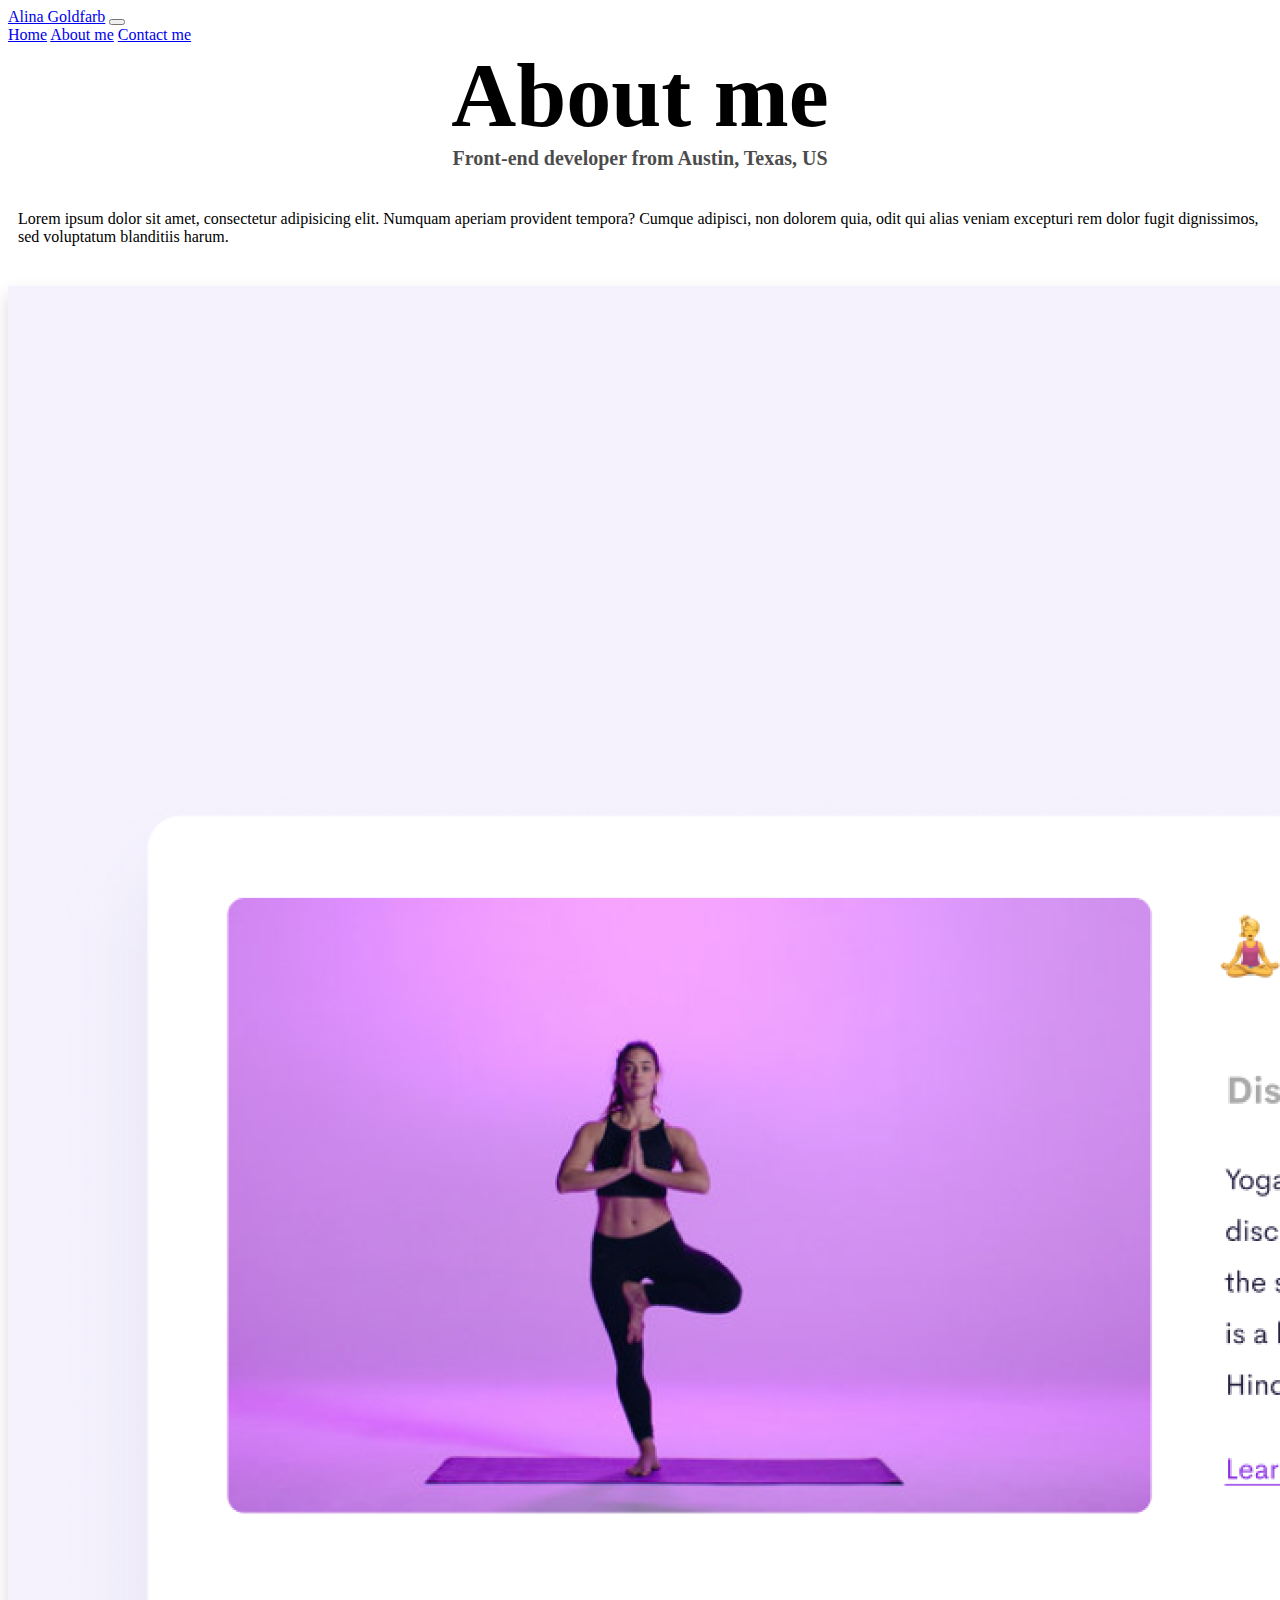
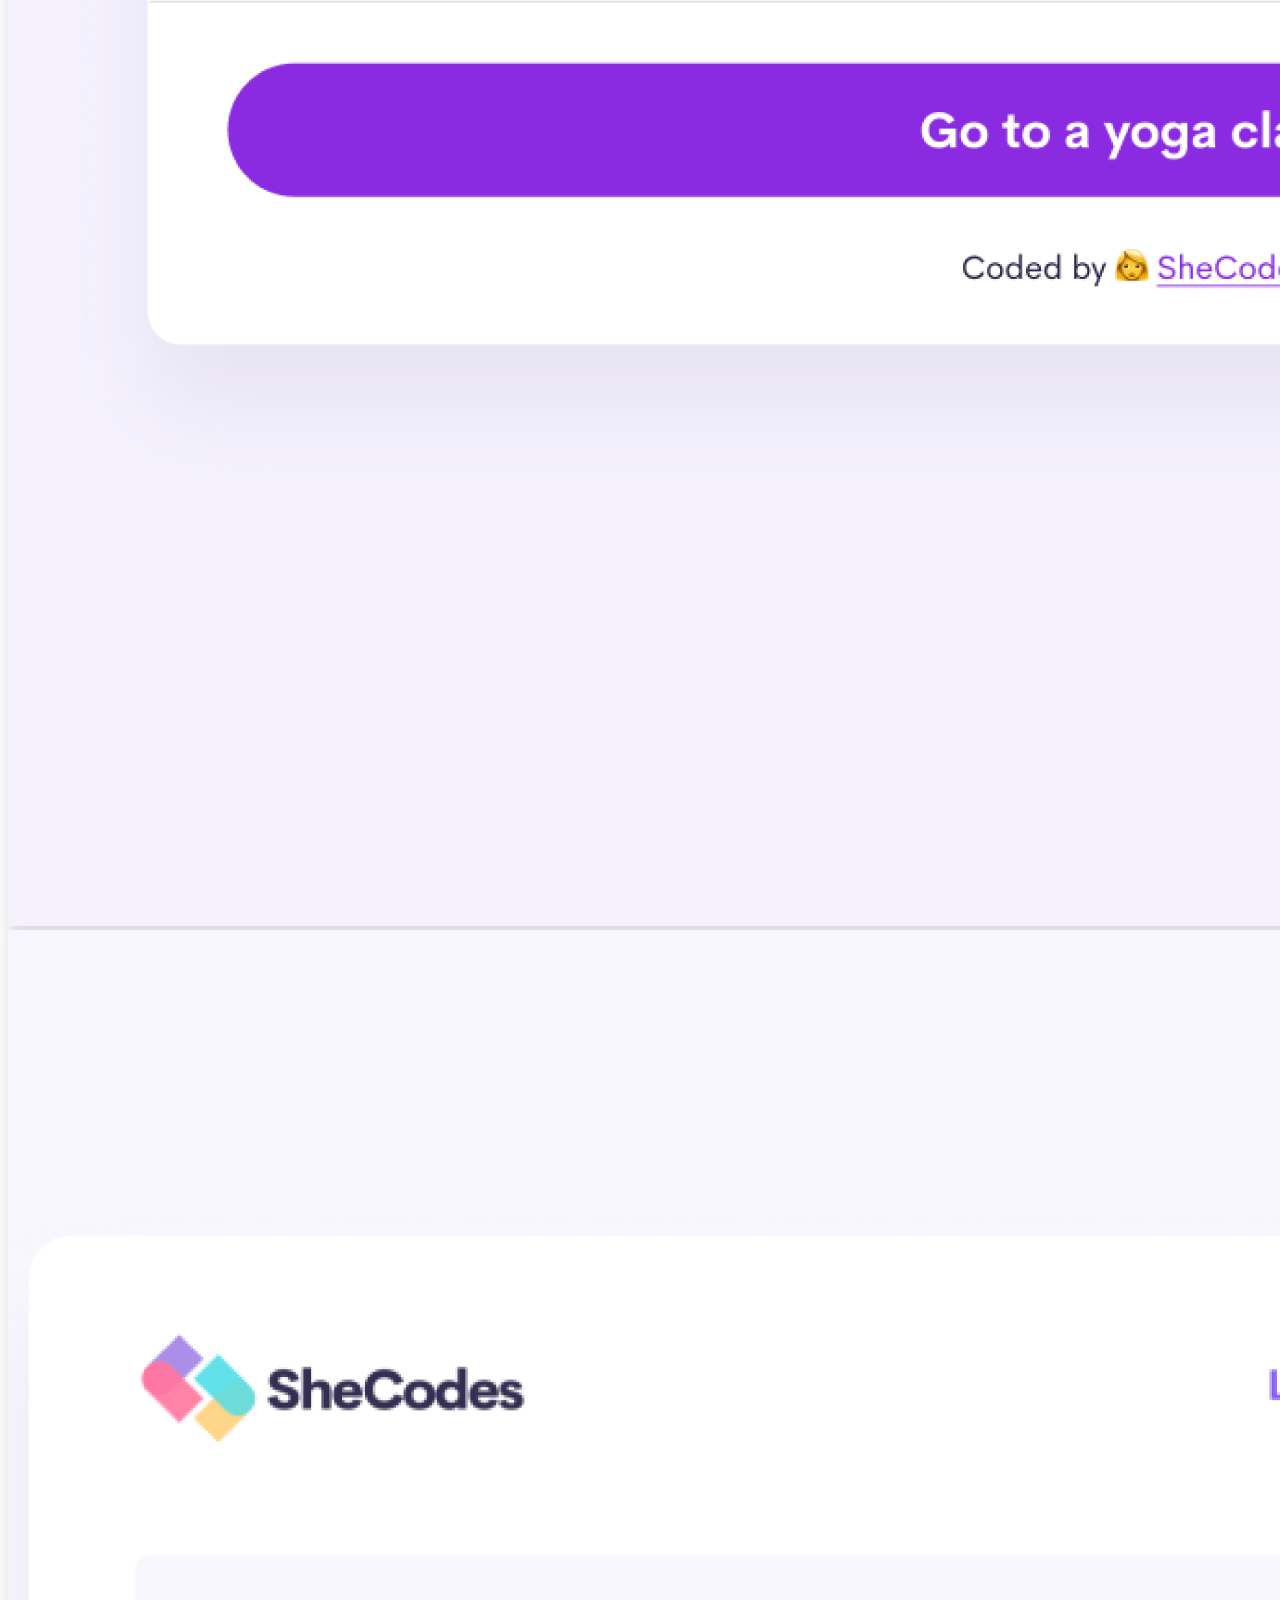
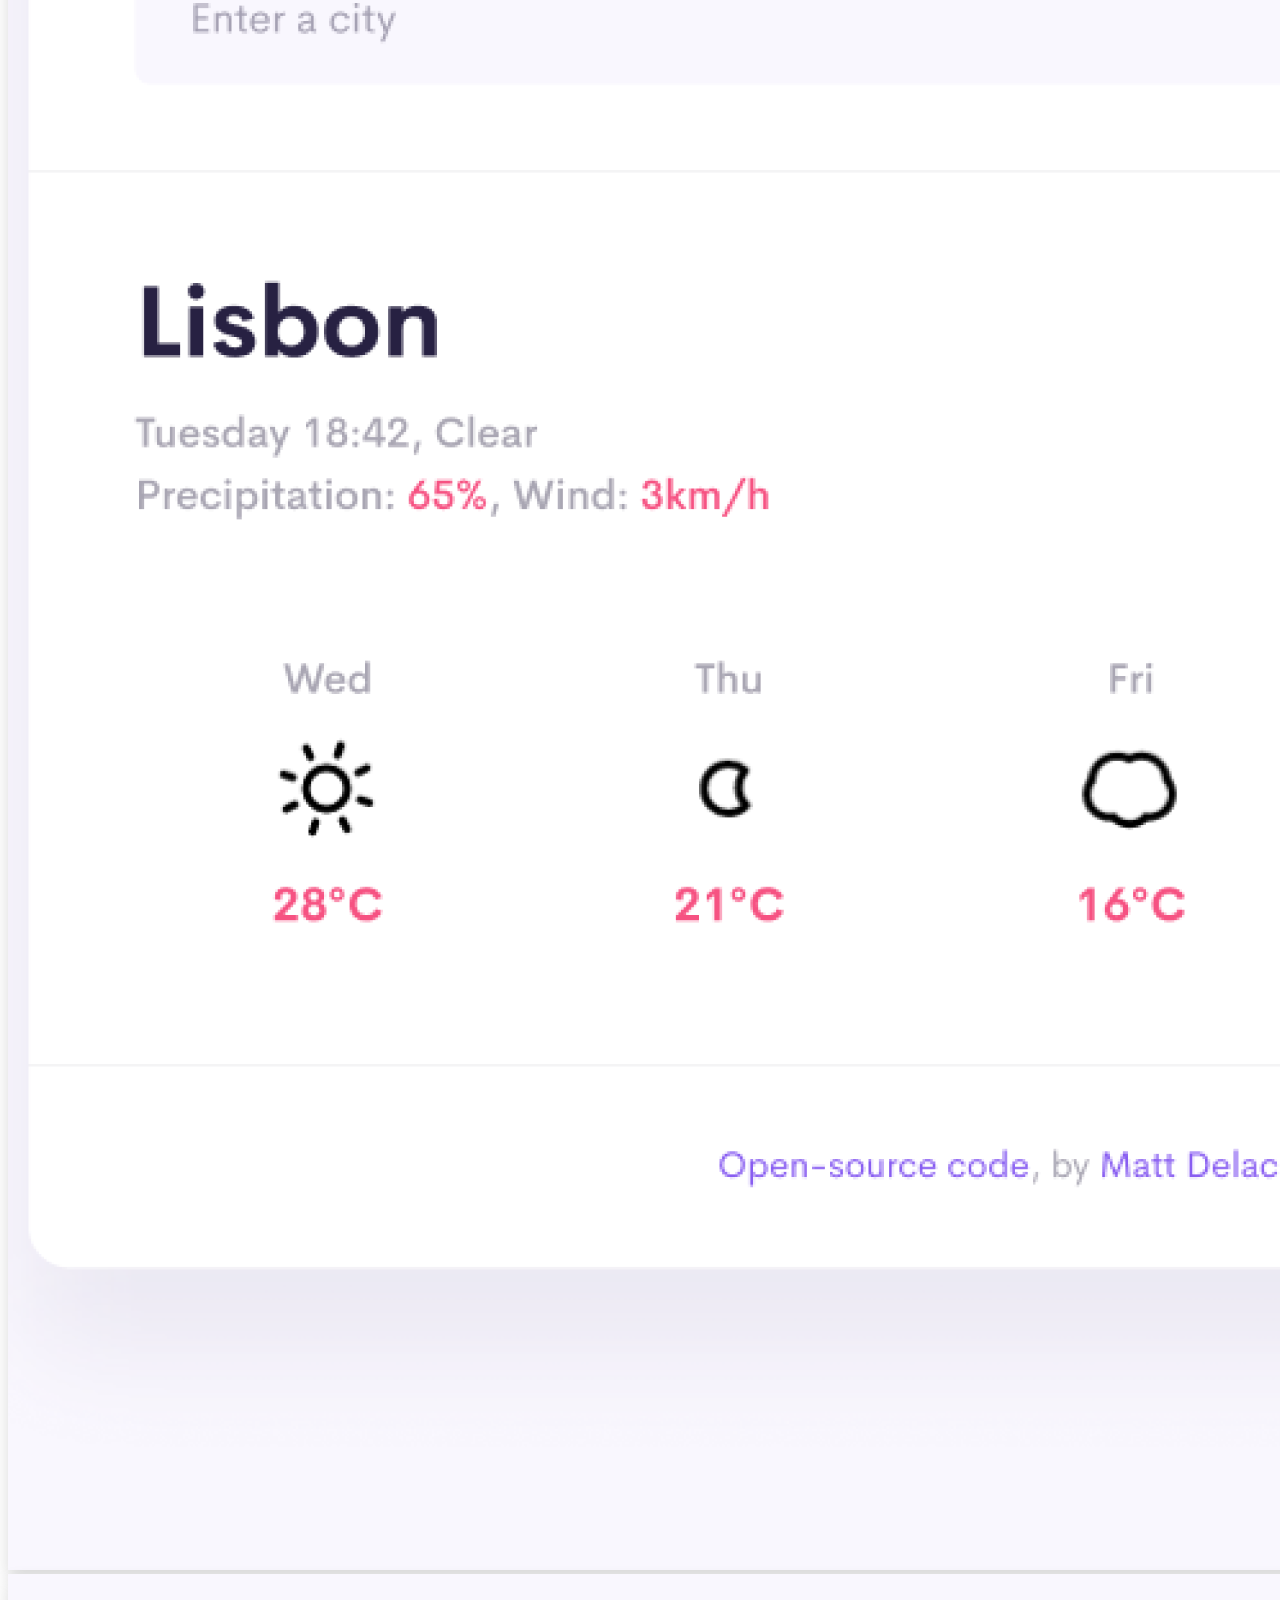
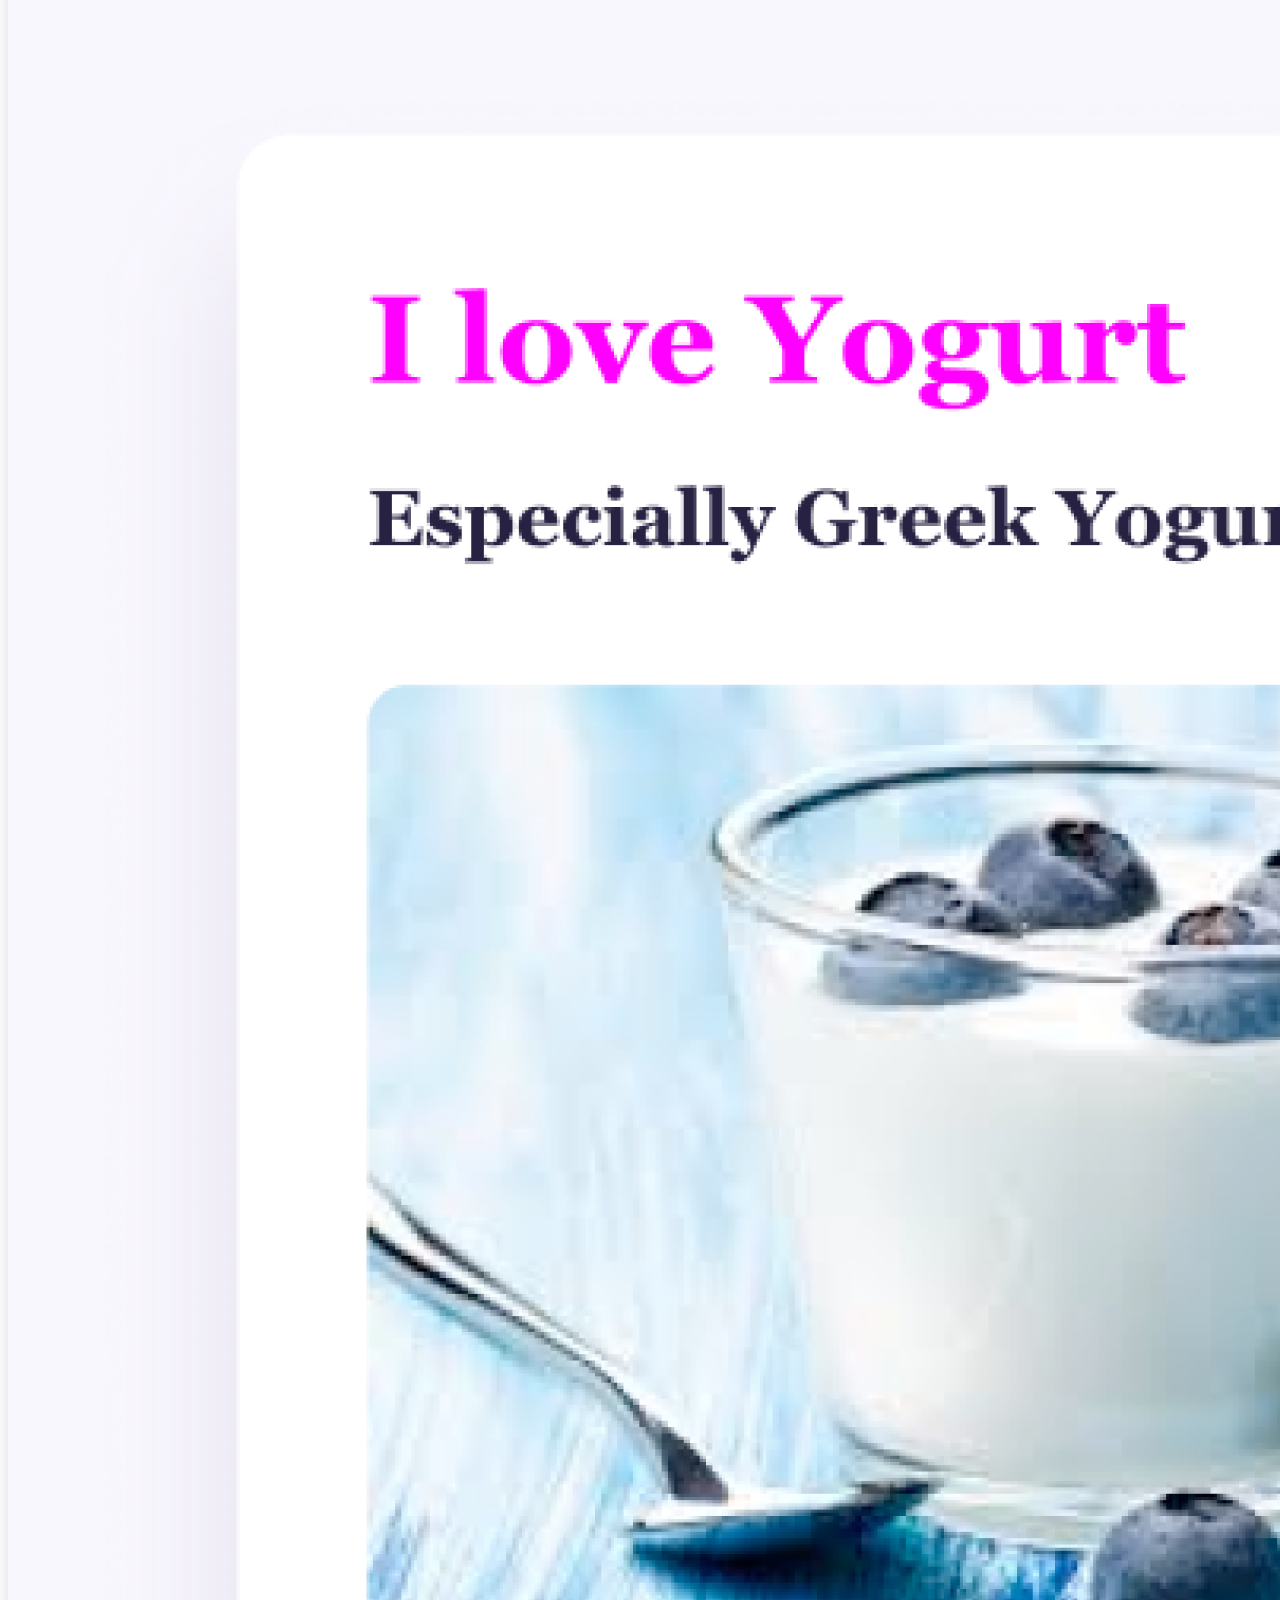
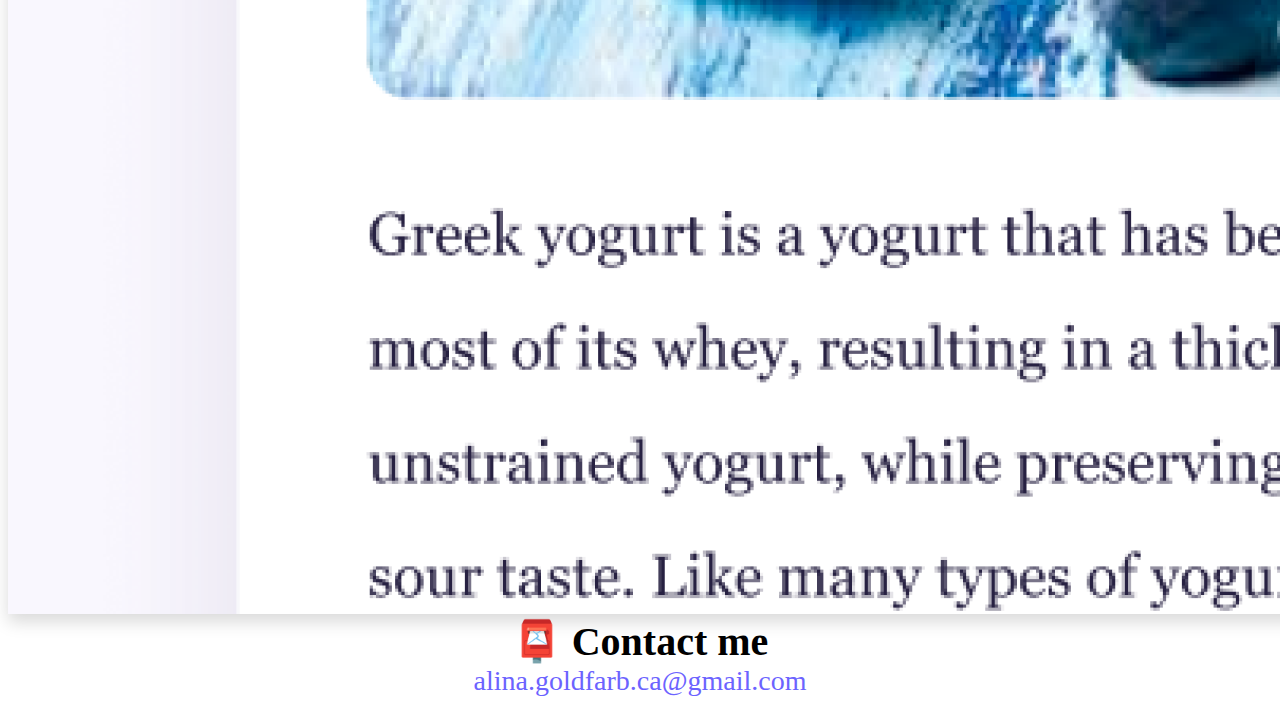
==== about.html @ 52c7f0be "Add files via upload" ====
<!DOCTYPE html>
<html lang="en">
  <head>
    <meta charset="UTF-8" />
    <meta http-equiv="X-UA-Compatible" content="IE=edge" />
    <meta name="viewport" content="width=device-width, initial-scale=1.0" />
    <link rel="stylesheet" href="style.css" />
    <link
      href="https://cdn.jsdelivr.net/npm/bootstrap@5.1.3/dist/css/bootstrap.min.css"
      rel="stylesheet"
      integrity="sha384-1BmE4kWBq78iYhFldvKuhfTAU6auU8tT94WrHftjDbrCEXSU1oBoqyl2QvZ6jIW3"
      crossorigin="anonymous"
    />
    <title>About Alina Goldfarb</title>
  </head>
  <body>
    <nav class="navbar navbar-expand-lg navbar-light bg-light">
      <div class="container-fluid">
        <a class="navbar-brand ps-4" href="index.html">Alina Goldfarb</a>
        <button
          class="navbar-toggler"
          type="button"
          data-bs-toggle="collapse"
          data-bs-target="#navbarNavAltMarkup"
          aria-controls="navbarNavAltMarkup"
          aria-expanded="false"
          aria-label="Toggle navigation"
        >
          <span class="navbar-toggler-icon"></span>
        </button>
        <div class="collapse navbar-collapse" id="navbarNavAltMarkup">
          <div class="navbar-nav">
            <a class="nav-link active" aria-current="page" href="index.html"
              >Home</a
            >
            <a class="nav-link" href="about.html">About me</a>
            <a class="nav-link" href="about.html#contact">Contact me</a>
          </div>
        </div>
      </div>
    </nav>
    <h1 class="name mt-5">About me</h1>
    <h3 class="description">Front-end developer from Austin, Texas, US</h3>
    <div class="about-paragraphs">
      <p class="text-center m-0 fs-5">
        Lorem ipsum dolor sit amet, consectetur adipisicing elit. Numquam
        aperiam provident tempora? Cumque adipisci, non dolorem quia, odit qui
        alias veniam excepturi rem dolor fugit dignissimos, sed voluptatum
        blanditiis harum.
      </p>
    </div>
    <div class="container">
      <div class="mt-5 row">
        <div class="col-4">
          <img src="images/yoga.png" class="p-2 shadow img-fluid rounded" />
        </div>
        <div class="col-4">
          <img src="images/weather.png" class="p-2 shadow img-fluid rounded" />
        </div>
        <div class="col-4">
          <img src="images/yogurt.png" class="p-2 shadow img-fluid rounded" />
        </div>
      </div>
    </div>

    <div id="contact">
      <h2 class="contactme mt-5">📮 Contact me</h2>
      <a href="mailto:alina.goldfarb.ca@gmail.com" class="email-link">
        alina.goldfarb.ca@gmail.com
      </a>
    </div>
  </body>
</html>
---- style.css ----
:root {
  --primary-color: #6c63ff;
  --secondary-color: #f5f2fe;
  --box-shadow: 0 5px 10px rgba(0, 0, 0, 0.3);
}

h1,
h2,
h3 {
  text-align: center;
  margin: 0;
}

.name {
  font-size: 90px;
}

.greeting {
  font-size: 44px;
}

.description {
  font-size: 20px;
  opacity: 0.7;
}

.main-par {
  background: var(--secondary-color);
  padding: 20px;
  border-radius: 4px;
  font-size: 18px;
  line-height: 1.5;
  text-align: center;
}

.navigation-links {
  display: flex;
  margin-top: 40px;
  justify-content: center;
}

.navigation-links a {
  margin: 20px;
  border-radius: 4px;
  padding: 20px 15px;
  text-decoration: none;
  text-transform: capitalize;
}

.contact-link,
.btn-launch {
  background: var(--primary-color);
  box-shadow: var(--box-shadow);
  color: white;
}

.about-link {
  color: var(--primary-color);
  border: 1px solid var(--primary-color);
}

.homepage-link {
  color: var(--primary-color);
  text-align: center;
  display: block;
}

.about-paragraphs {
  display: flex;
  margin: 30px 0;
}

.about-paragraphs p {
  margin: 10px;
}

.email-link {
  display: flex;
  justify-content: center;
  color: var(--primary-color);
  font-size: 28px;
  text-decoration: none;
}

.email-link:hover {
  text-decoration: underline;
}

.contactme {
  font-size: 40px;
}

.shadow {
  box-shadow: 0 0.5rem 1rem rgba(0, 0, 0, 0.15) !important;
}
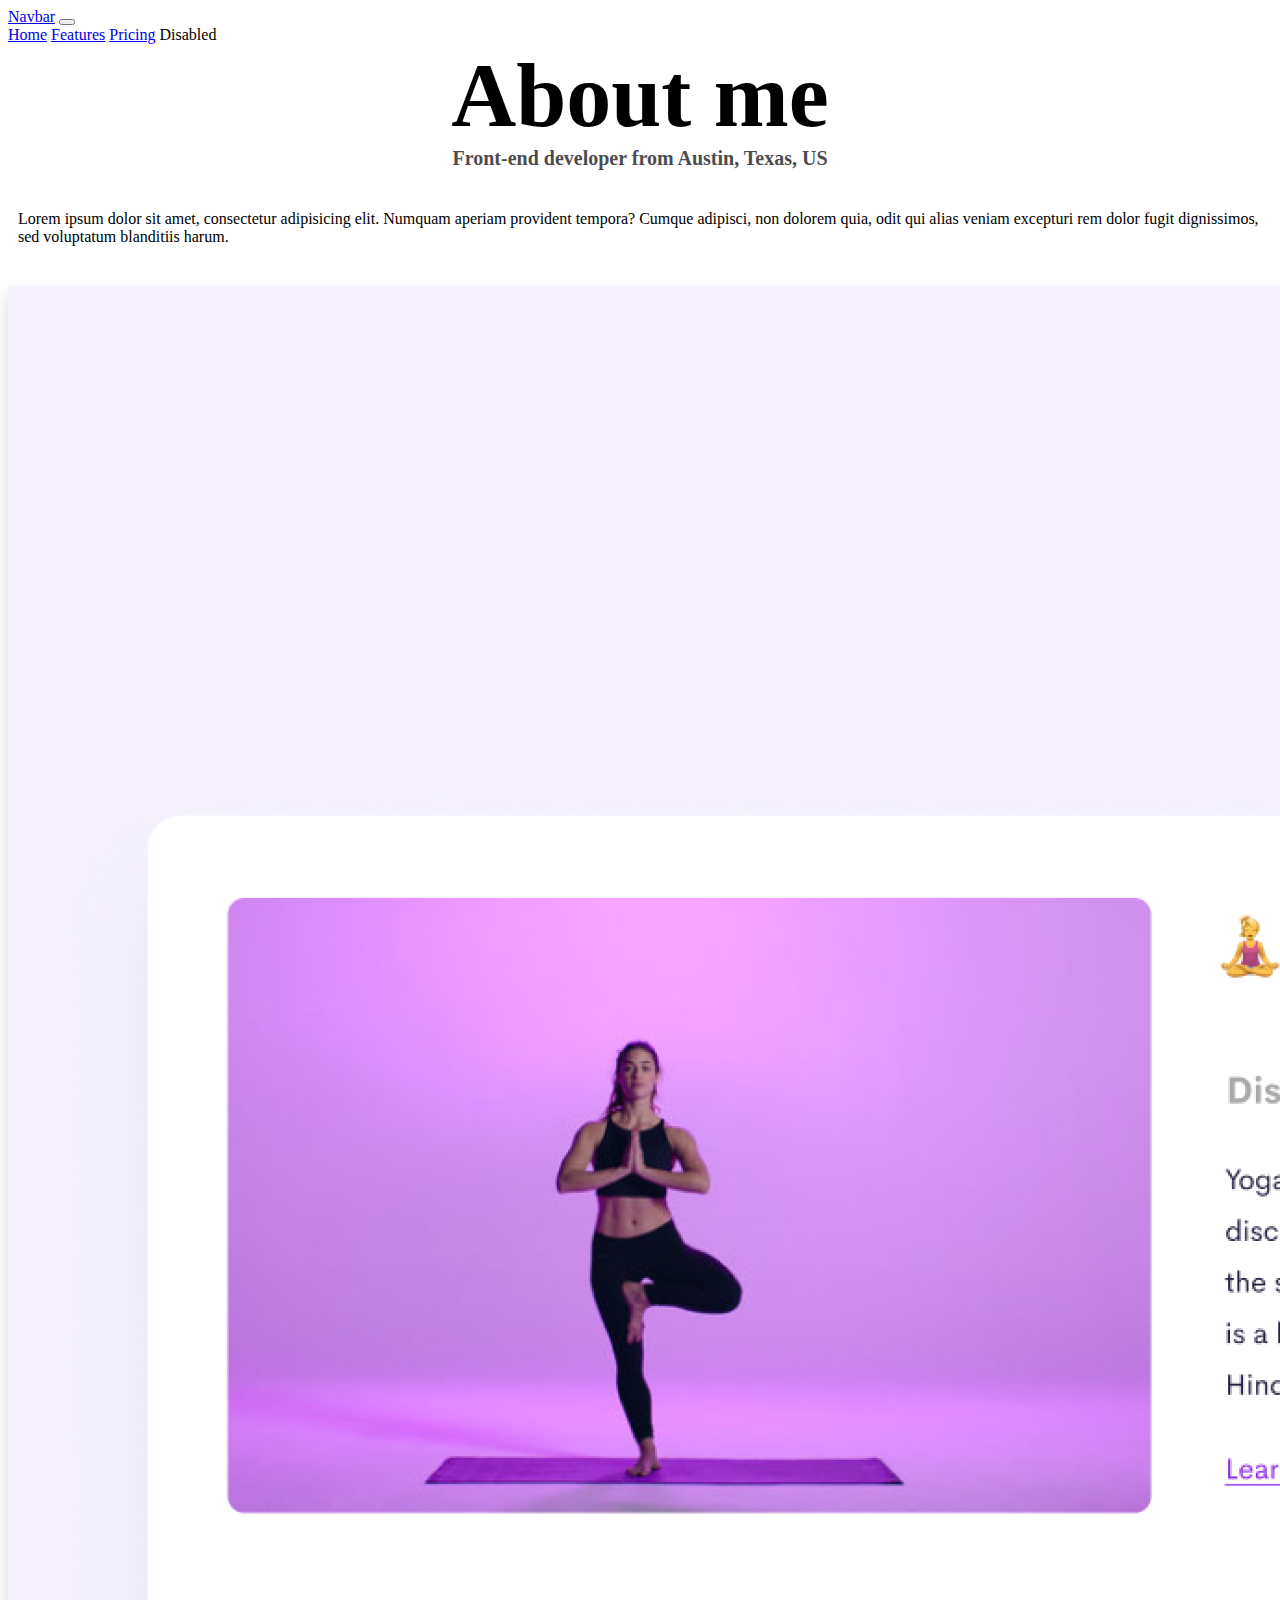
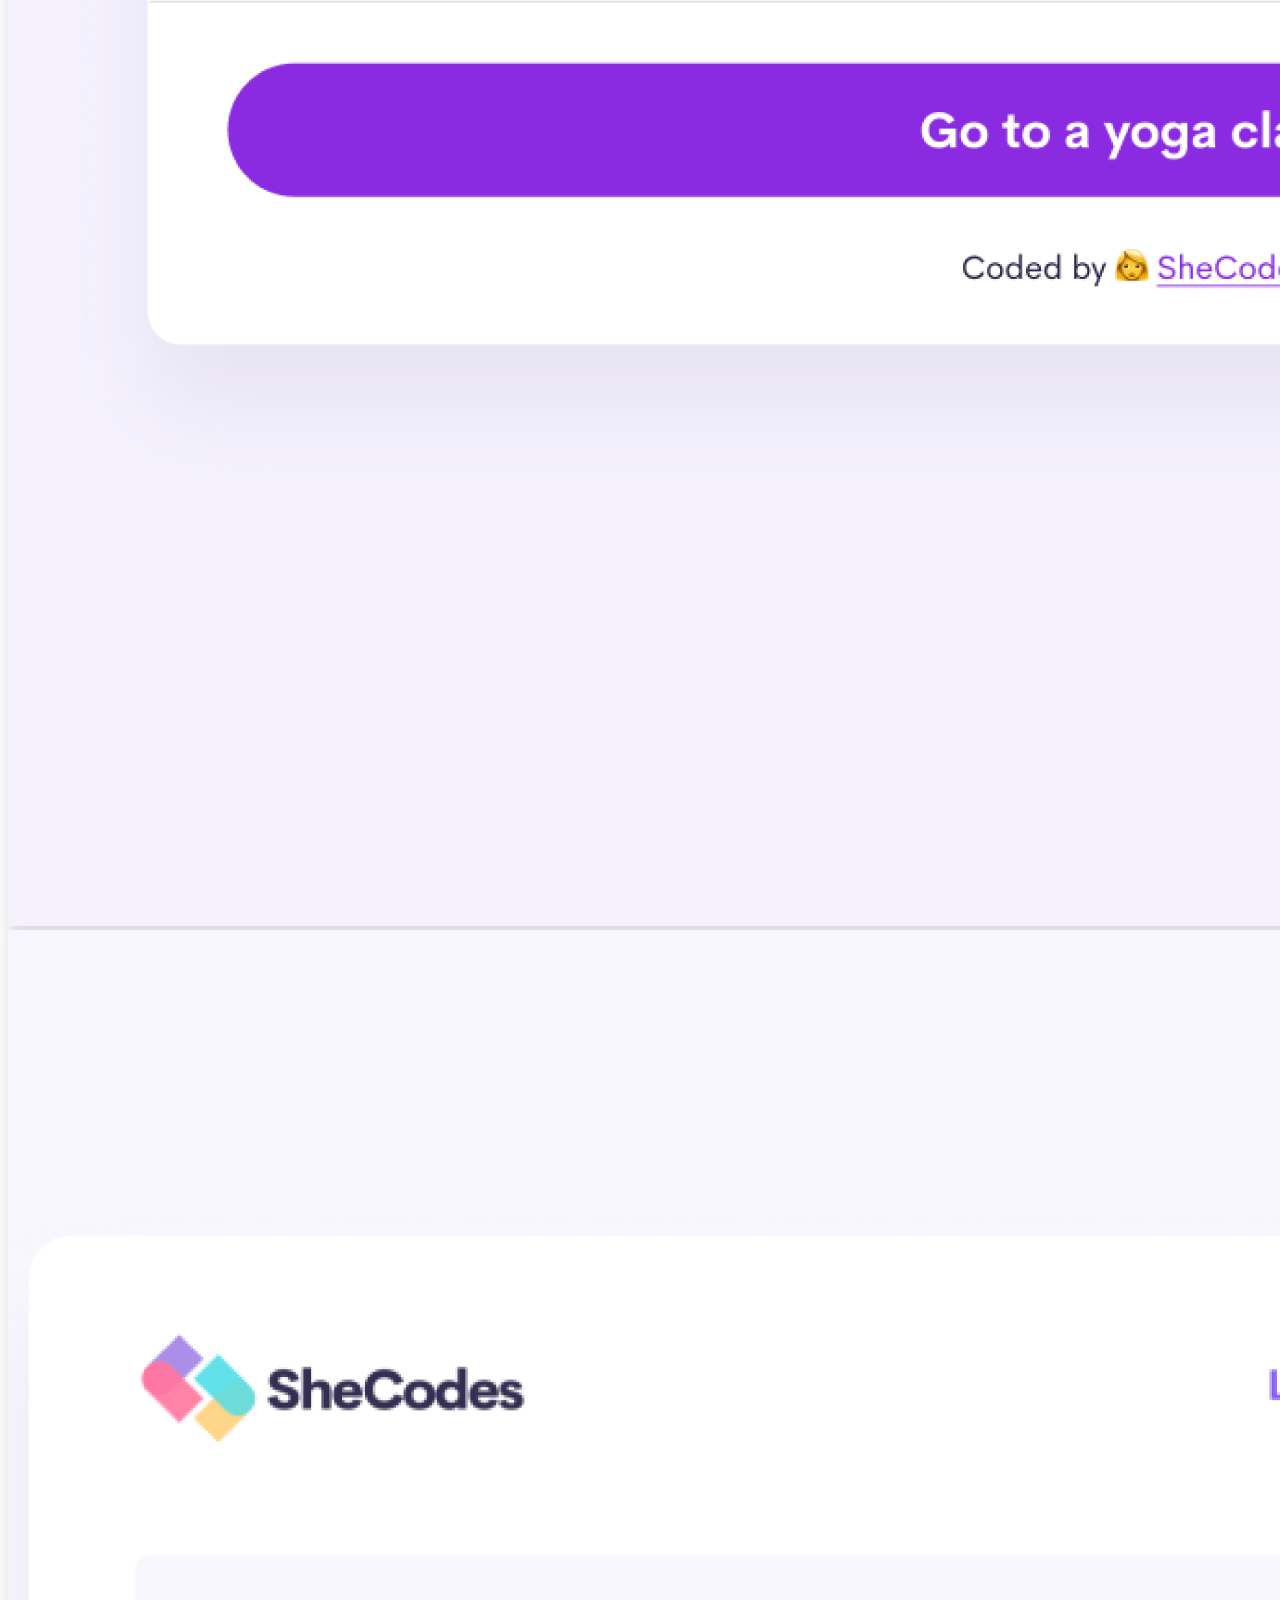
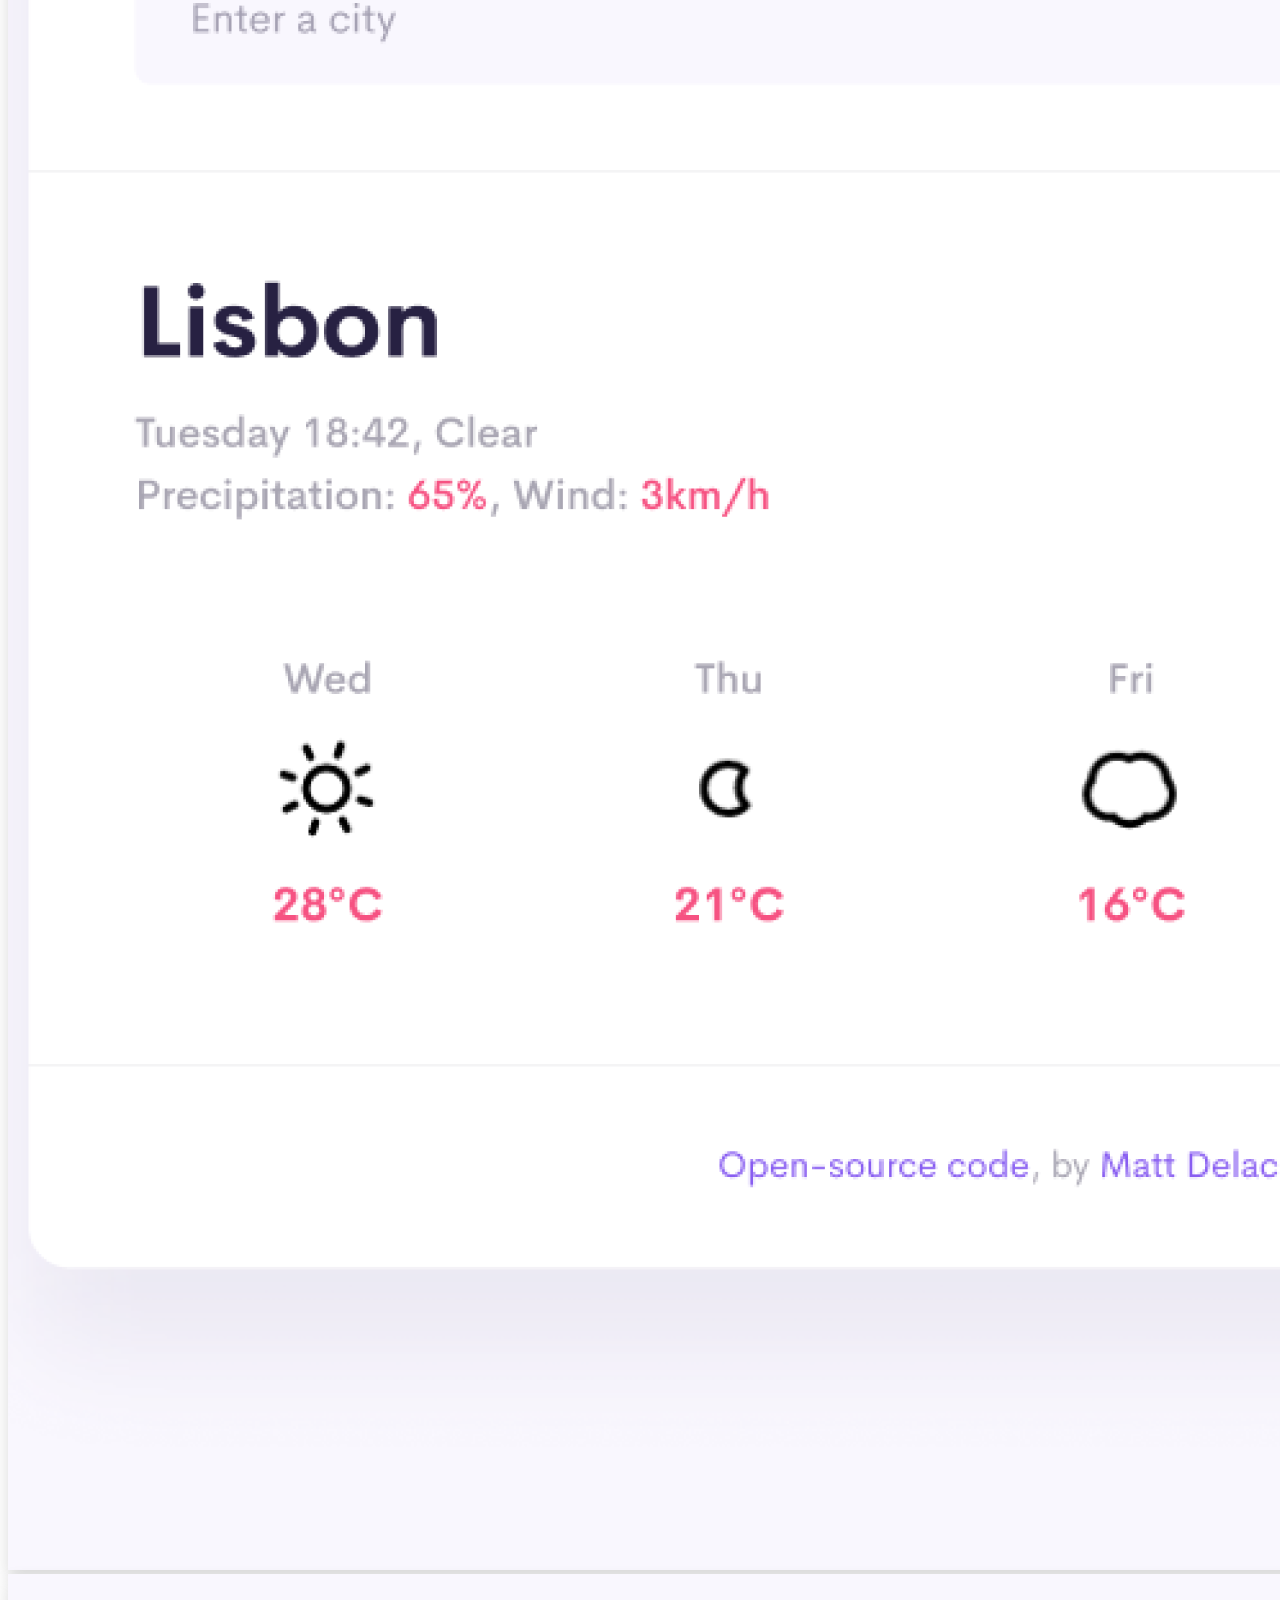
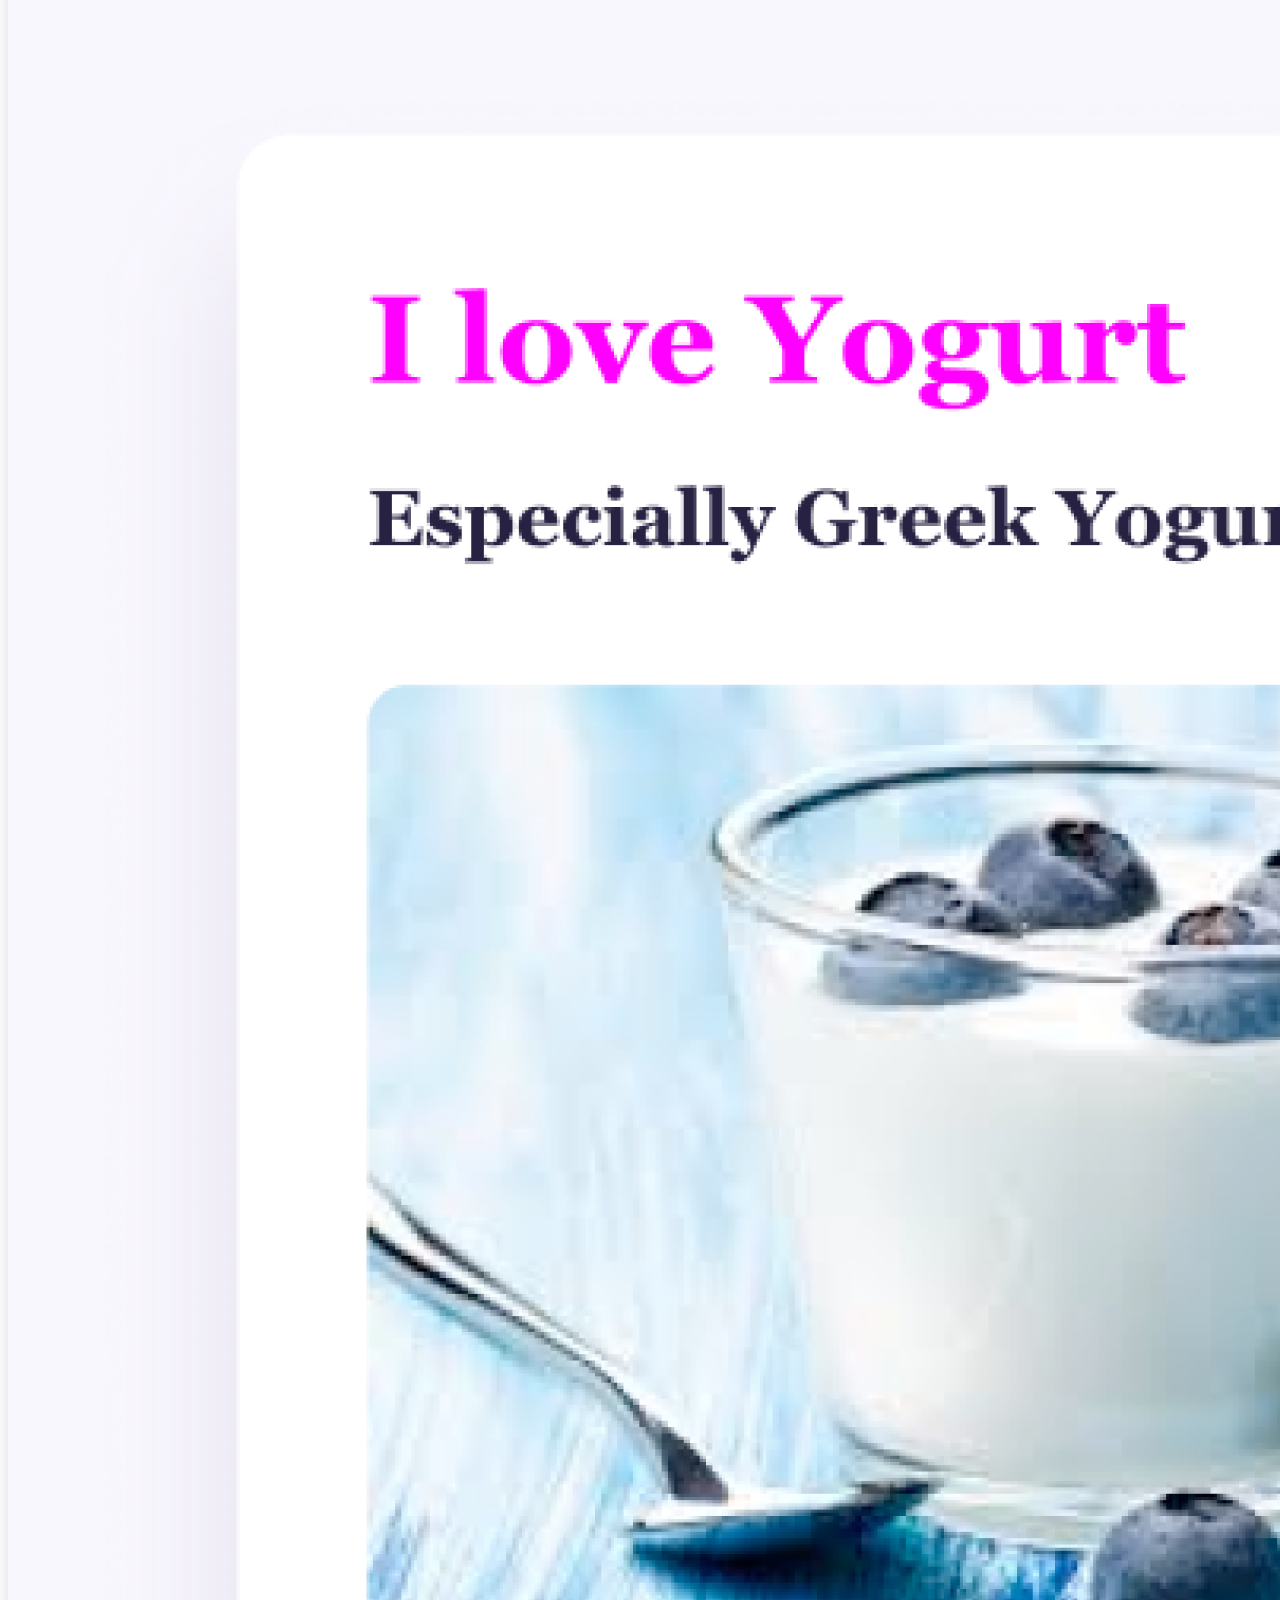
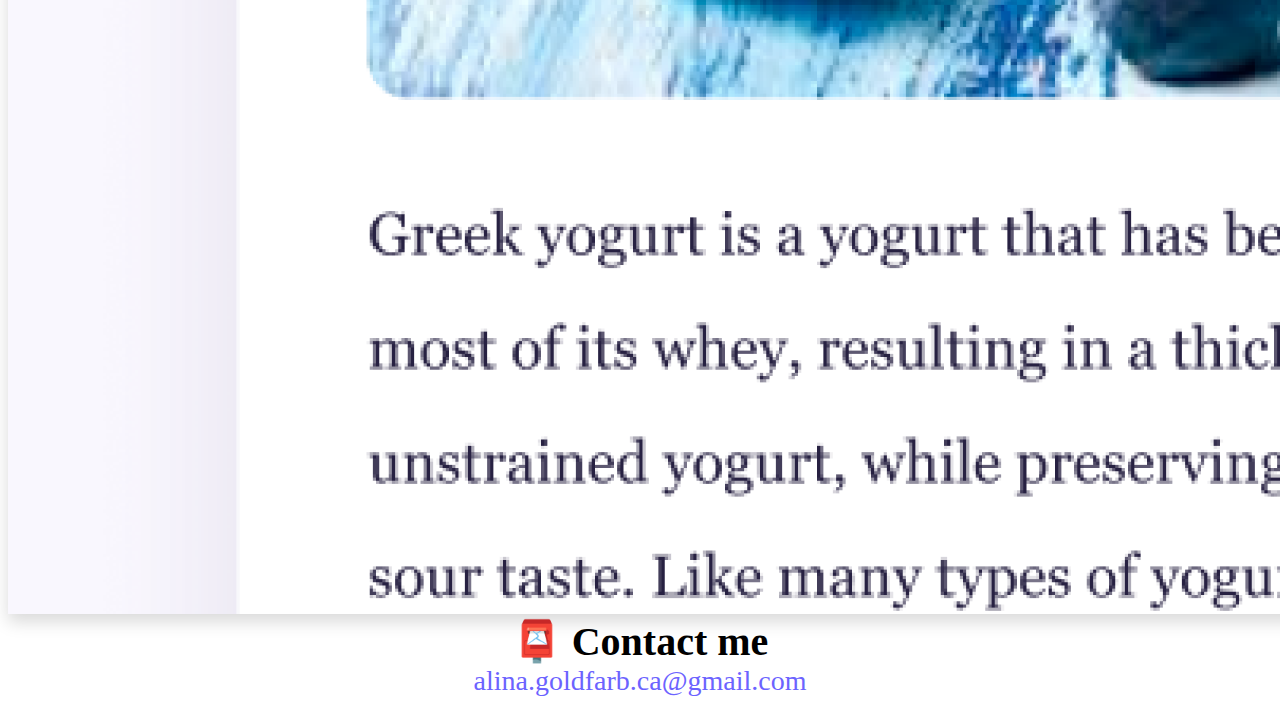
==== commit 93675e14: "Added JS to Bootstrap" ====
--- a/about.html
+++ b/about.html
@@ -3,38 +3,30 @@
   <head>
     <meta charset="UTF-8" />
     <meta http-equiv="X-UA-Compatible" content="IE=edge" />
+    <meta name="description"  content="Personal Website | Portfolio" />
     <meta name="viewport" content="width=device-width, initial-scale=1.0" />
     <link rel="stylesheet" href="style.css" />
+    <title>About Alina Goldfarb</title>
     <link
       href="https://cdn.jsdelivr.net/npm/bootstrap@5.1.3/dist/css/bootstrap.min.css"
       rel="stylesheet"
       integrity="sha384-1BmE4kWBq78iYhFldvKuhfTAU6auU8tT94WrHftjDbrCEXSU1oBoqyl2QvZ6jIW3"
       crossorigin="anonymous"
     />
-    <title>About Alina Goldfarb</title>
   </head>
   <body>
     <nav class="navbar navbar-expand-lg navbar-light bg-light">
       <div class="container-fluid">
-        <a class="navbar-brand ps-4" href="index.html">Alina Goldfarb</a>
-        <button
-          class="navbar-toggler"
-          type="button"
-          data-bs-toggle="collapse"
-          data-bs-target="#navbarNavAltMarkup"
-          aria-controls="navbarNavAltMarkup"
-          aria-expanded="false"
-          aria-label="Toggle navigation"
-        >
+        <a class="navbar-brand" href="#">Navbar</a>
+        <button class="navbar-toggler" type="button" data-bs-toggle="collapse" data-bs-target="#navbarNavAltMarkup" aria-controls="navbarNavAltMarkup" aria-expanded="false" aria-label="Toggle navigation">
           <span class="navbar-toggler-icon"></span>
         </button>
         <div class="collapse navbar-collapse" id="navbarNavAltMarkup">
           <div class="navbar-nav">
-            <a class="nav-link active" aria-current="page" href="index.html"
-              >Home</a
-            >
-            <a class="nav-link" href="about.html">About me</a>
-            <a class="nav-link" href="about.html#contact">Contact me</a>
+            <a class="nav-link active" aria-current="page" href="#">Home</a>
+            <a class="nav-link" href="#">Features</a>
+            <a class="nav-link" href="#">Pricing</a>
+            <a class="nav-link disabled">Disabled</a>
           </div>
         </div>
       </div>
@@ -42,7 +34,7 @@
     <h1 class="name mt-5">About me</h1>
     <h3 class="description">Front-end developer from Austin, Texas, US</h3>
     <div class="about-paragraphs">
-      <p class="text-center m-0 fs-5">
+      <p class="text-center m-0 fs-5 p-5">
         Lorem ipsum dolor sit amet, consectetur adipisicing elit. Numquam
         aperiam provident tempora? Cumque adipisci, non dolorem quia, odit qui
         alias veniam excepturi rem dolor fugit dignissimos, sed voluptatum
@@ -50,15 +42,15 @@
       </p>
     </div>
     <div class="container">
-      <div class="mt-5 row">
-        <div class="col-4">
-          <img src="images/yoga.png" class="p-2 shadow img-fluid rounded" />
+      <div class="row gallery mb-5">
+        <div class="col-md-4">
+          <img src="images/yoga.png" alt="yoga" class="p-2 shadow img-fluid rounded " />
         </div>
-        <div class="col-4">
-          <img src="images/weather.png" class="p-2 shadow img-fluid rounded" />
+        <div class="col-md-4">
+          <img src="images/weather.png" alt="weather" class="p-2 shadow img-fluid rounded" />
         </div>
-        <div class="col-4">
-          <img src="images/yogurt.png" class="p-2 shadow img-fluid rounded" />
+        <div class="col-md-4">
+          <img src="images/yogurt.png" alt="yogurt" class="p-2 shadow img-fluid rounded" />
         </div>
       </div>
     </div>
@@ -69,5 +61,6 @@
         alina.goldfarb.ca@gmail.com
       </a>
     </div>
+    <script src="https://cdn.jsdelivr.net/npm/bootstrap@5.1.3/dist/js/bootstrap.bundle.min.js" integrity="sha384-ka7Sk0Gln4gmtz2MlQnikT1wXgYsOg+OMhuP+IlRH9sENBO0LRn5q+8nbTov4+1p" crossorigin="anonymous"></script>
   </body>
 </html>
--- a/style.css
+++ b/style.css
@@ -93,3 +93,12 @@
 .shadow {
   box-shadow: 0 0.5rem 1rem rgba(0, 0, 0, 0.15) !important;
 }
+
+@media (max-width: 576px) {
+  .gallery {
+    display: flex;
+    flex-direction: column;
+    align-items: center;
+  }
+
+}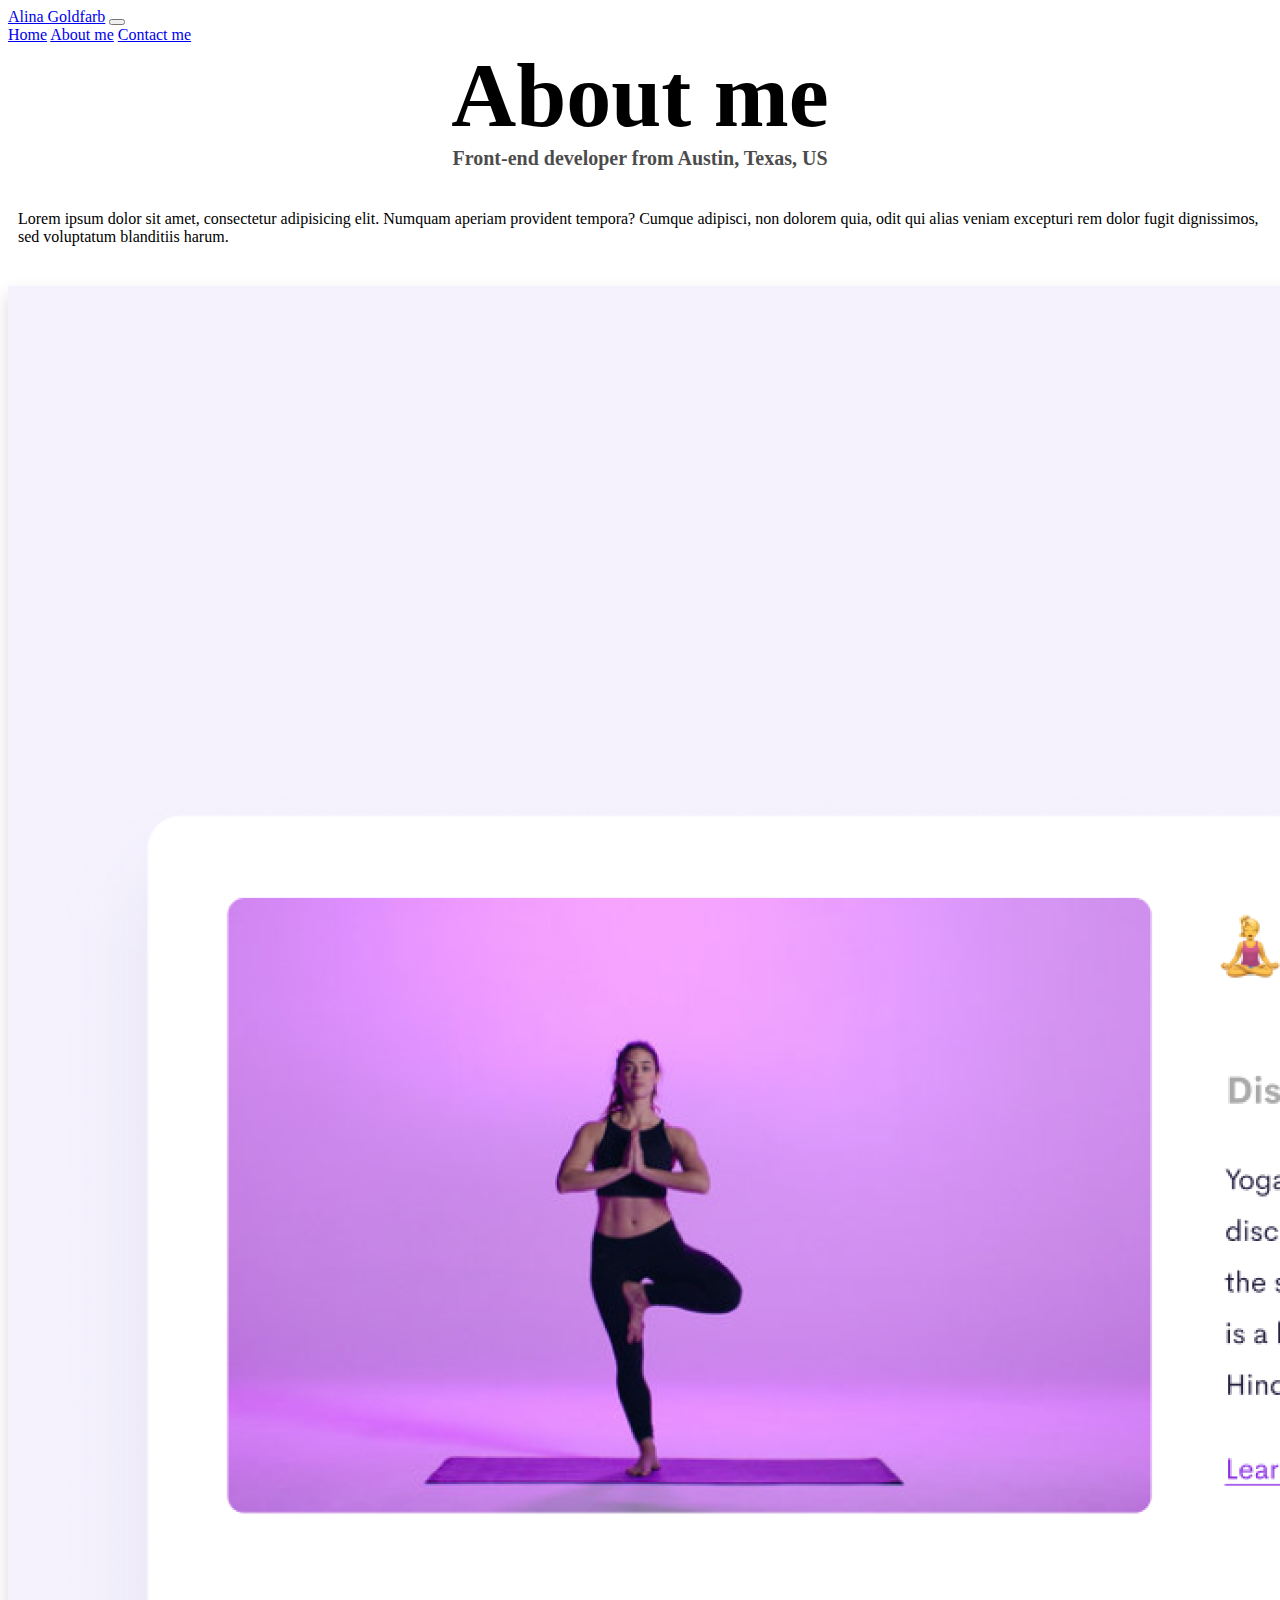
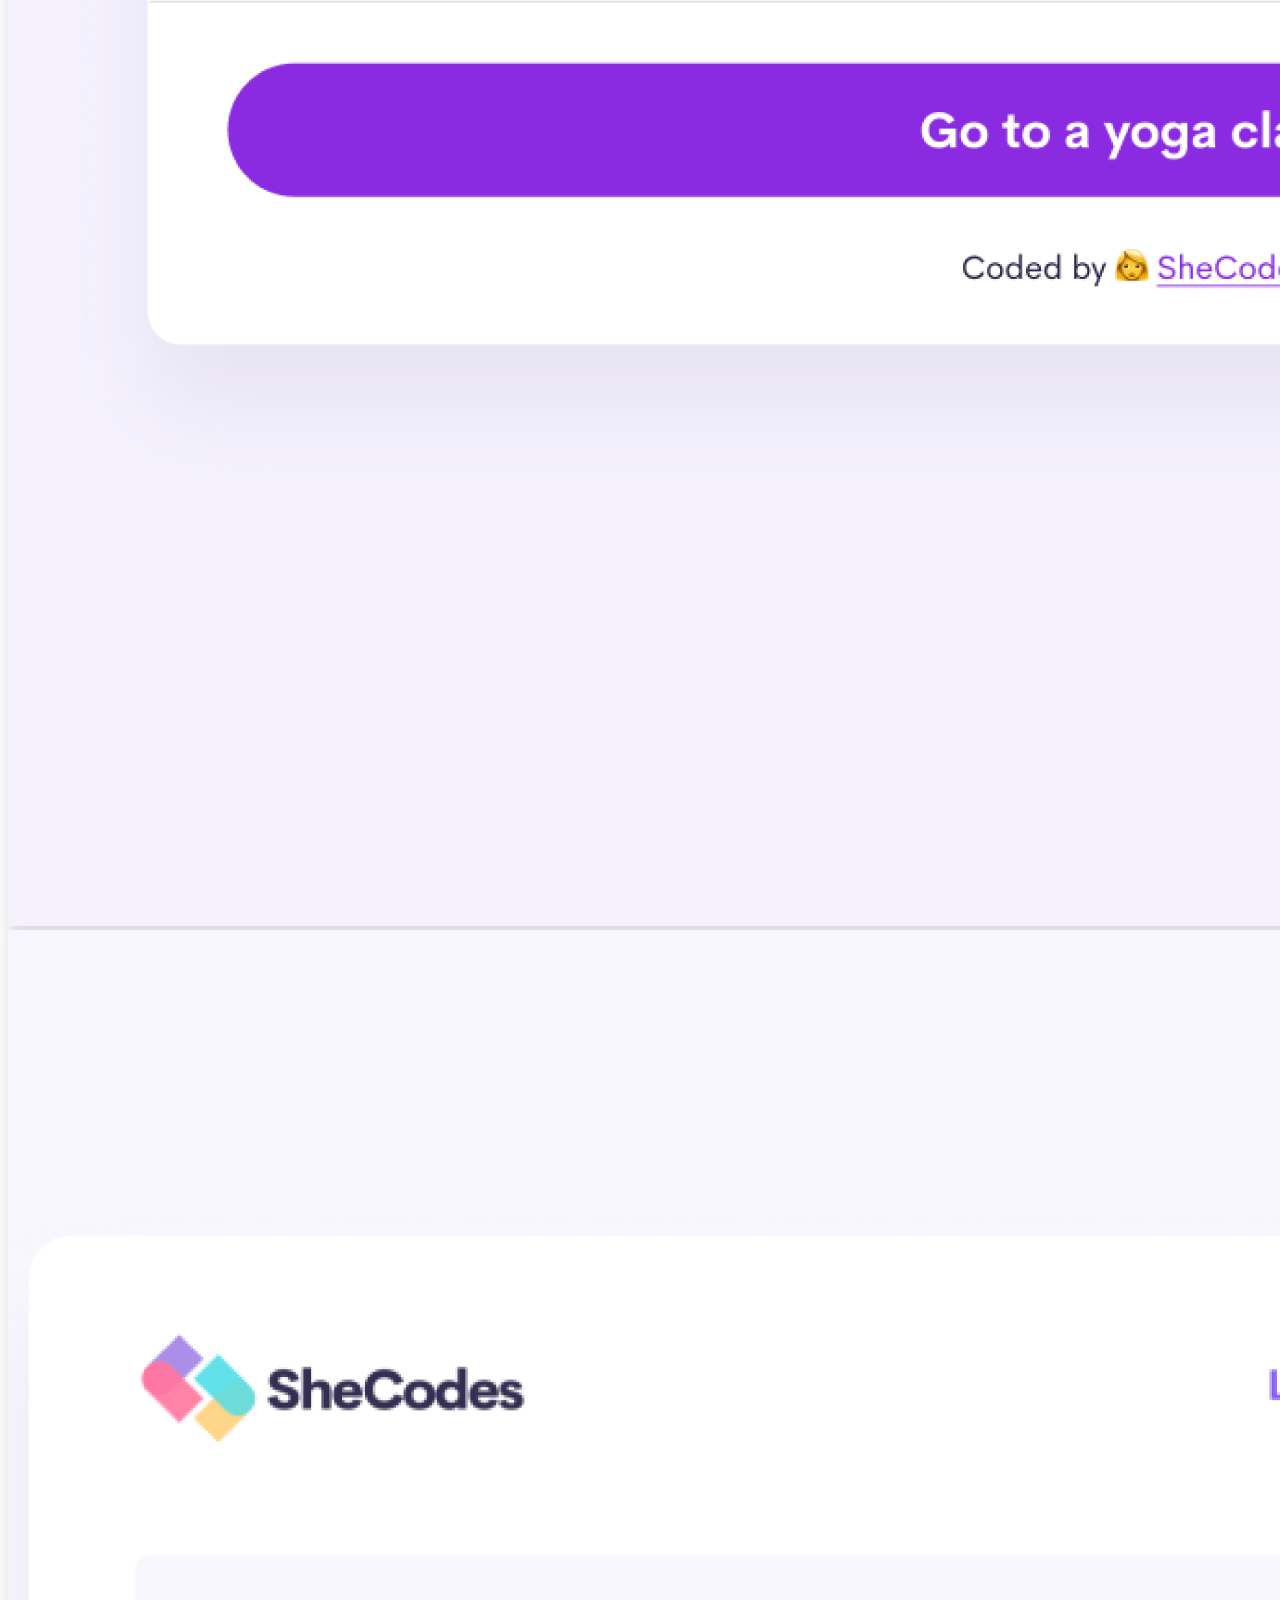
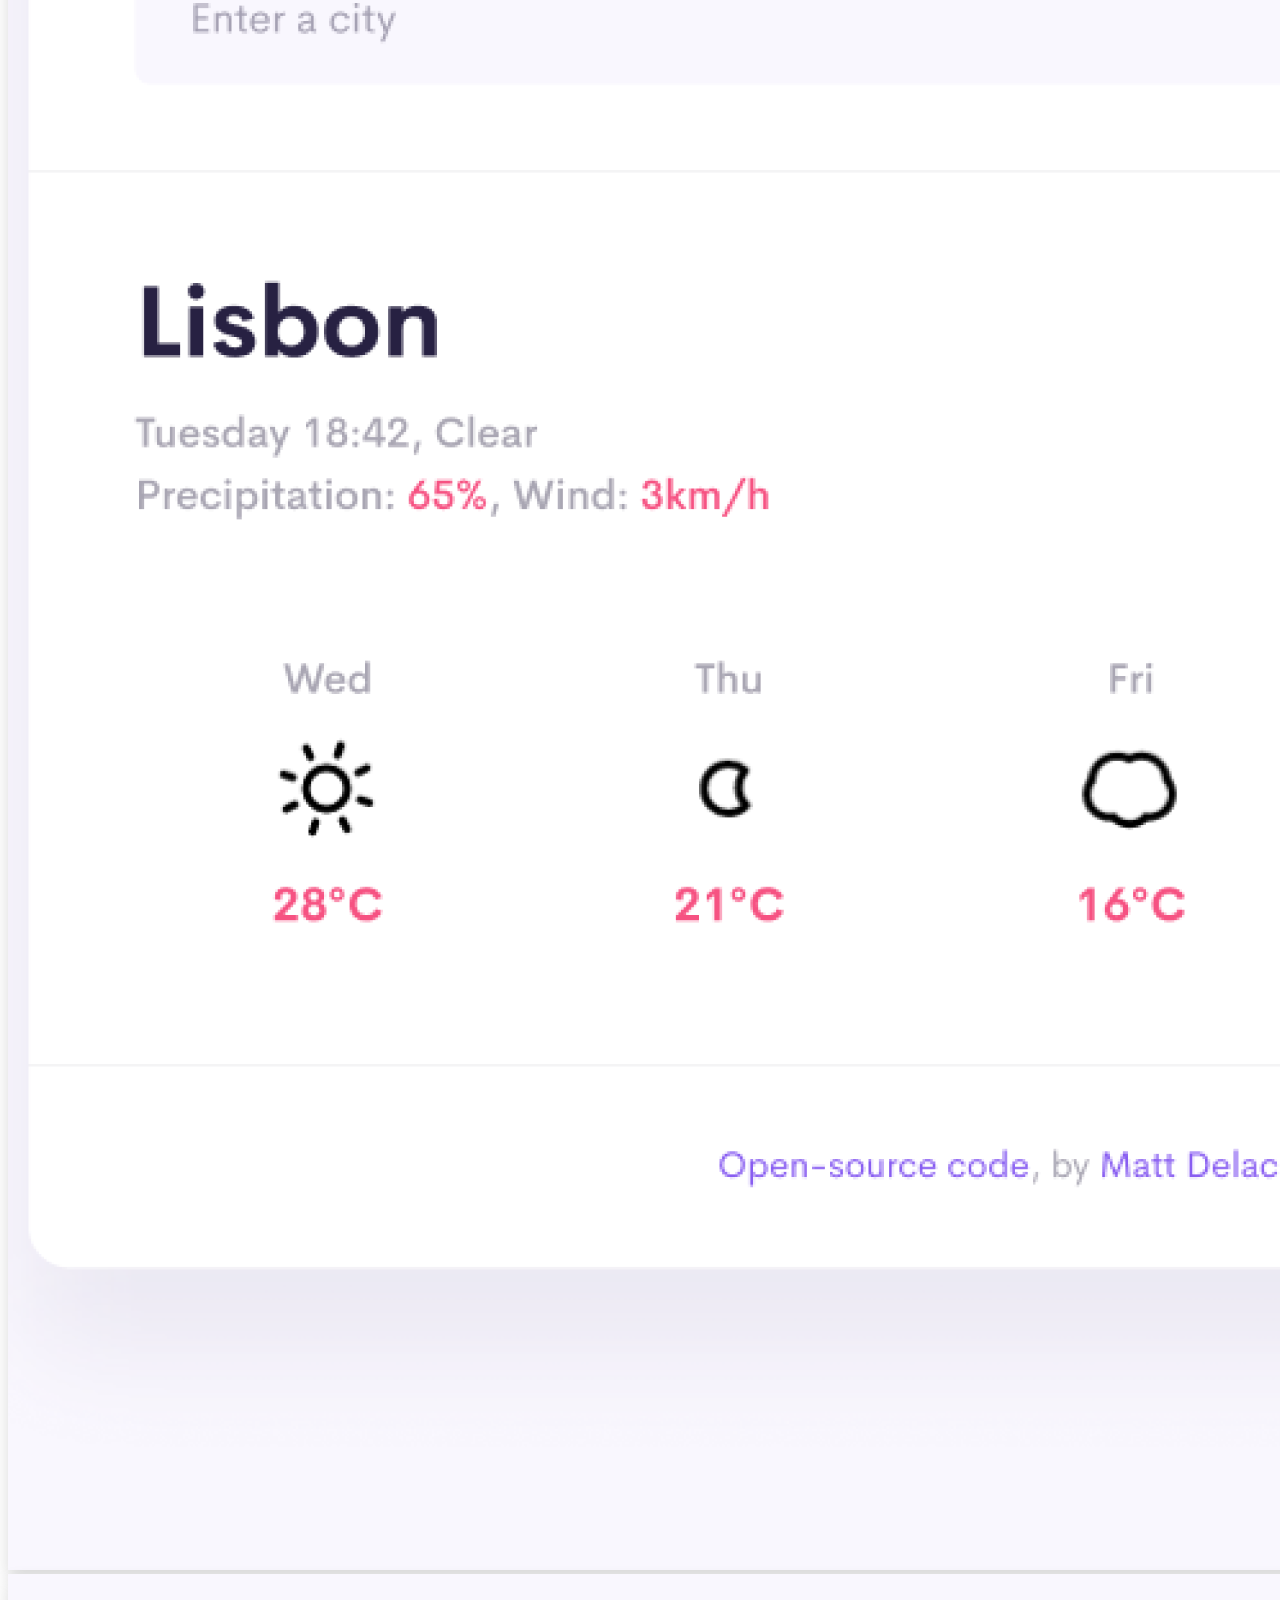
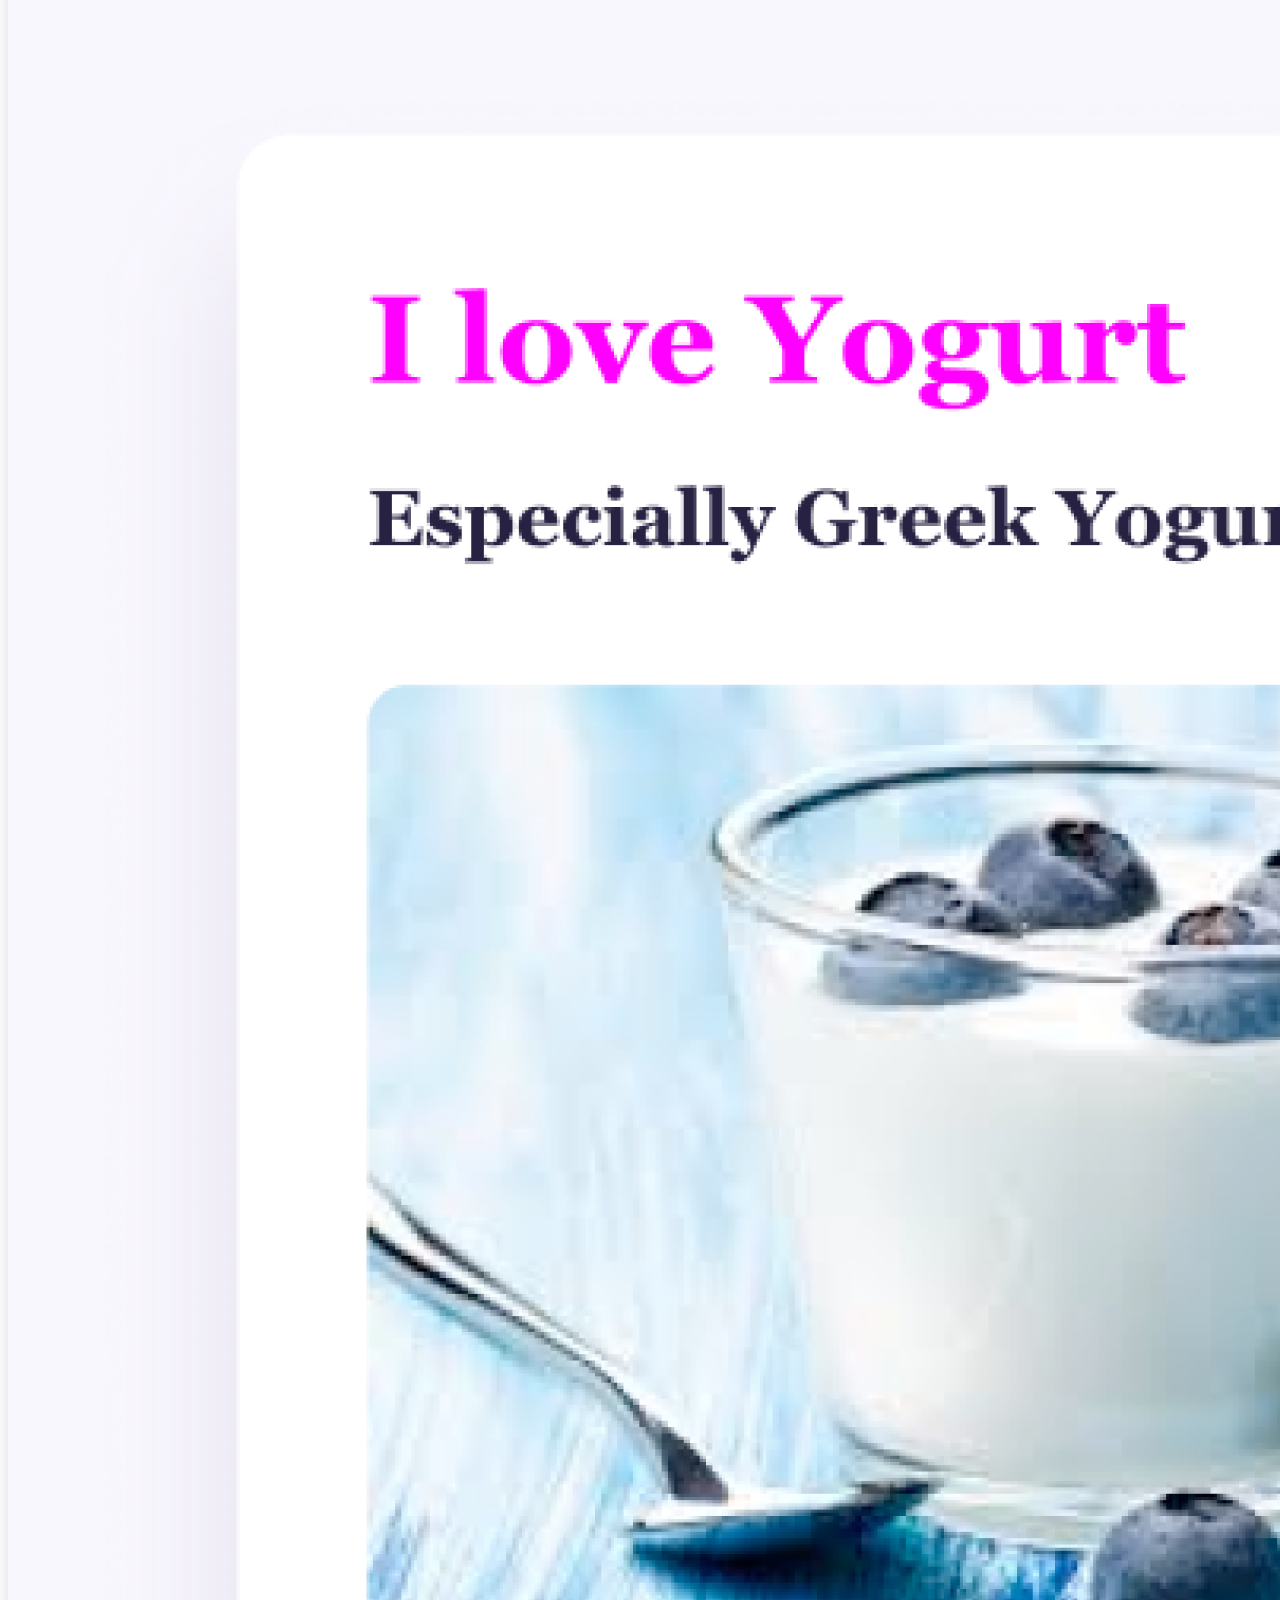
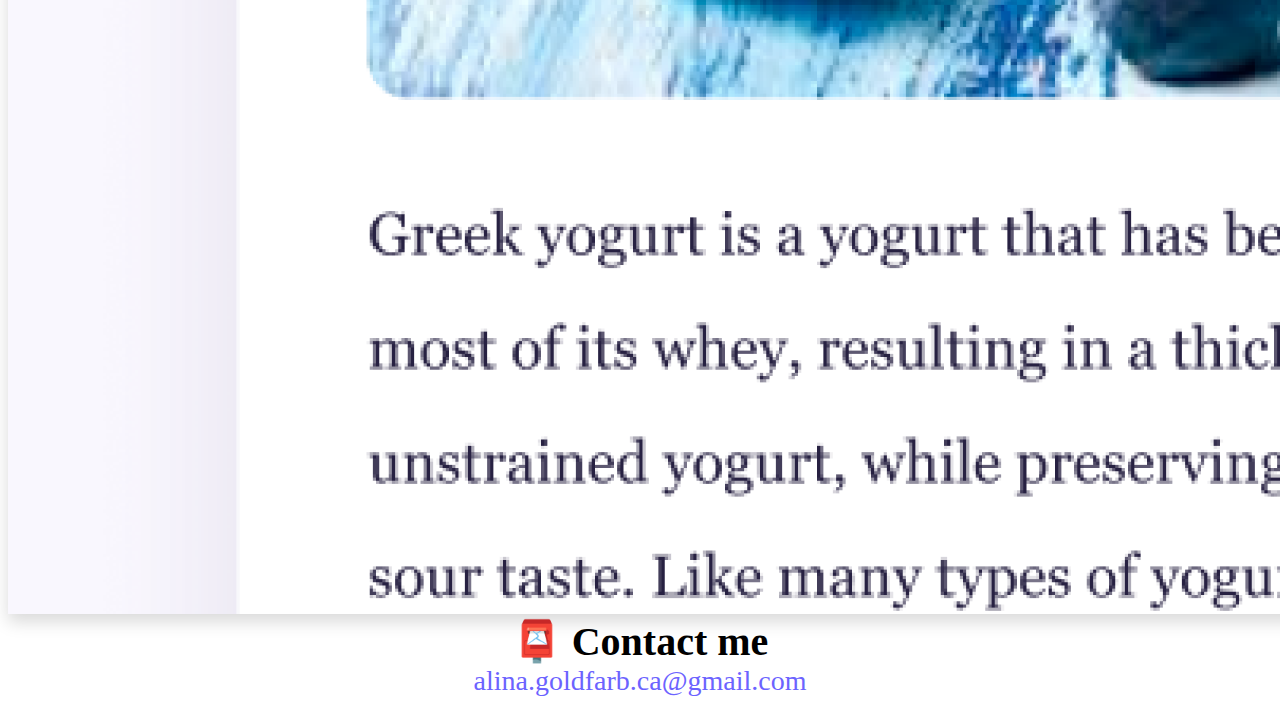
==== commit 8dd9438a: "Fixed JS Bootstrap" ====
--- a/about.html
+++ b/about.html
@@ -17,16 +17,23 @@
   <body>
     <nav class="navbar navbar-expand-lg navbar-light bg-light">
       <div class="container-fluid">
-        <a class="navbar-brand" href="#">Navbar</a>
-        <button class="navbar-toggler" type="button" data-bs-toggle="collapse" data-bs-target="#navbarNavAltMarkup" aria-controls="navbarNavAltMarkup" aria-expanded="false" aria-label="Toggle navigation">
+        <a class="navbar-brand ps-4" href="index.html">Alina Goldfarb</a>
+        <button
+          class="navbar-toggler"
+          type="button"
+          data-bs-toggle="collapse"
+          data-bs-target="#navbarNavAltMarkup"
+          aria-controls="navbarNavAltMarkup"
+          aria-expanded="false"
+          aria-label="Toggle navigation"
+        >
           <span class="navbar-toggler-icon"></span>
         </button>
         <div class="collapse navbar-collapse" id="navbarNavAltMarkup">
           <div class="navbar-nav">
-            <a class="nav-link active" aria-current="page" href="#">Home</a>
-            <a class="nav-link" href="#">Features</a>
-            <a class="nav-link" href="#">Pricing</a>
-            <a class="nav-link disabled">Disabled</a>
+            <a class="nav-link active" aria-current="page" href="index.html">Home</a>
+            <a class="nav-link" href="about.html">About me</a>
+            <a class="nav-link" href="about.html#contact">Contact me</a>
           </div>
         </div>
       </div>
